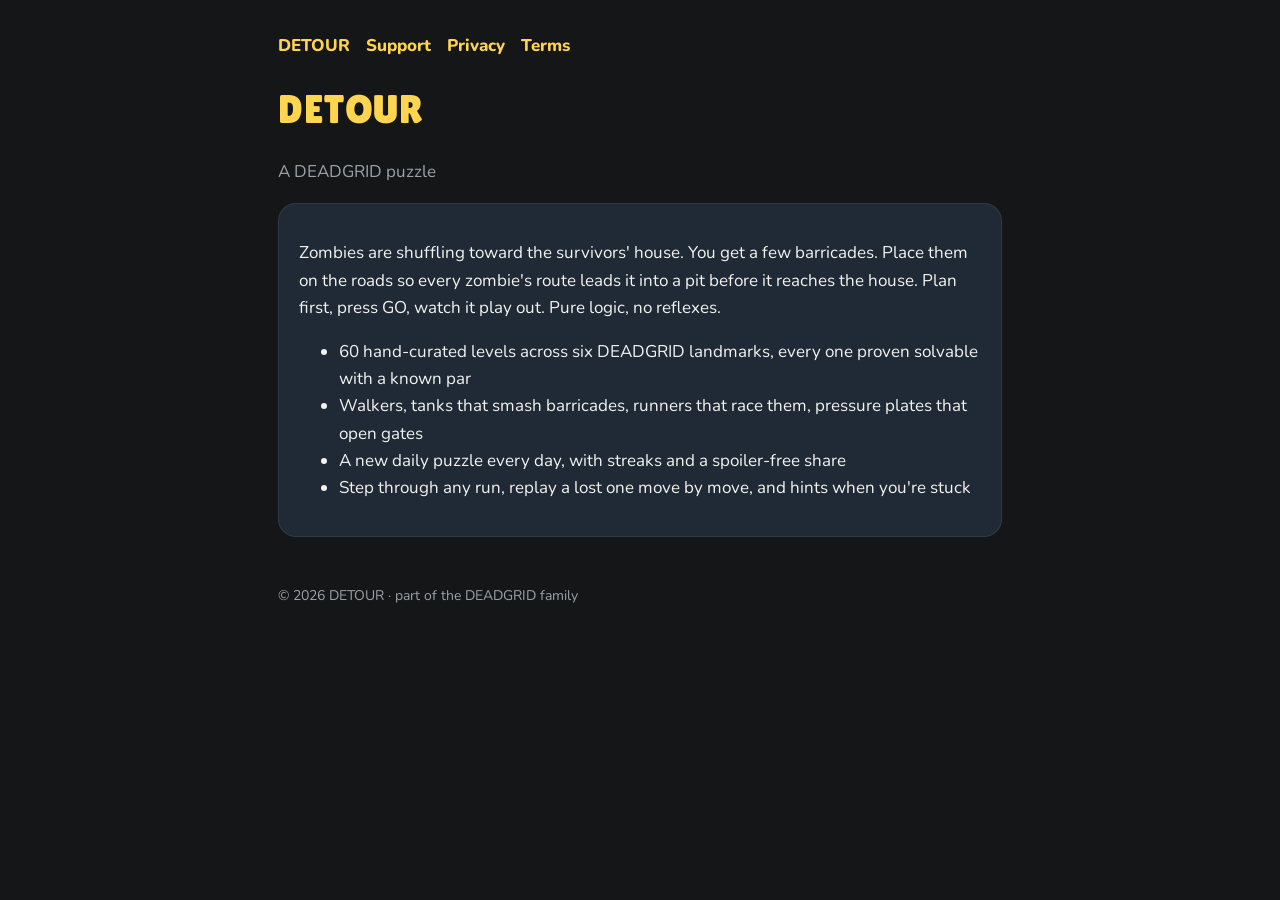
==== index.html @ 41f87248 "DETOUR public pages: landing, privacy, terms, support, app-ads.txt Co-Authored-By: Claude Opus 5.5 <" ====
<!doctype html><html lang="en"><head><meta charset="utf-8"><meta name="viewport" content="width=device-width, initial-scale=1"><link rel="preconnect" href="https://fonts.googleapis.com"><link href="https://fonts.googleapis.com/css2?family=Lilita+One&family=Nunito:wght@400;800&display=swap" rel="stylesheet"><link rel="stylesheet" href="style.css"><title>DETOUR</title></head><body><main><nav><a href="index.html">DETOUR</a><a href="support.html">Support</a><a href="privacy.html">Privacy</a><a href="terms.html">Terms</a></nav>
<h1>DETOUR</h1><p class="soft">A DEADGRID puzzle</p>
<div class="card"><p>Zombies are shuffling toward the survivors' house. You get a few barricades. Place them on the roads so every zombie's route leads it into a pit before it reaches the house. Plan first, press GO, watch it play out. Pure logic, no reflexes.</p>
<ul><li>60 hand-curated levels across six DEADGRID landmarks, every one proven solvable with a known par</li>
<li>Walkers, tanks that smash barricades, runners that race them, pressure plates that open gates</li>
<li>A new daily puzzle every day, with streaks and a spoiler-free share</li>
<li>Step through any run, replay a lost one move by move, and hints when you're stuck</li></ul></div>
<footer>© 2026 DETOUR · part of the DEADGRID family</footer></main></body></html>
---- style.css ----
:root { --bg: #141618; --card: #1f2a36; --ink: #f4f2ee; --soft: #9aa3ab; --gold: #ffd54f; --accent: #ff5d3b; }
* { box-sizing: border-box; }
body { margin: 0; background: var(--bg); color: var(--ink); font: 17px/1.6 "Nunito", system-ui, -apple-system, sans-serif; }
main { max-width: 760px; margin: 0 auto; padding: 32px 18px 64px; }
h1, h2, .logo { font-family: "Lilita One", "Nunito", sans-serif; font-weight: 400; letter-spacing: .5px; }
h1 { font-size: 40px; margin: 8px 0 4px; color: var(--gold); }
h2 { font-size: 24px; margin-top: 36px; }
a { color: var(--gold); }
.card { background: var(--card); border-radius: 18px; padding: 18px 20px; margin: 18px 0; border: 1px solid rgba(255,255,255,.08); }
.soft { color: var(--soft); }
nav { display: flex; gap: 16px; flex-wrap: wrap; margin-bottom: 18px; }
nav a { text-decoration: none; font-weight: 800; }
footer { margin-top: 48px; color: var(--soft); font-size: 14px; }
table { border-collapse: collapse; width: 100%; }
td, th { text-align: left; padding: 8px; border-bottom: 1px solid rgba(255,255,255,.08); vertical-align: top; }
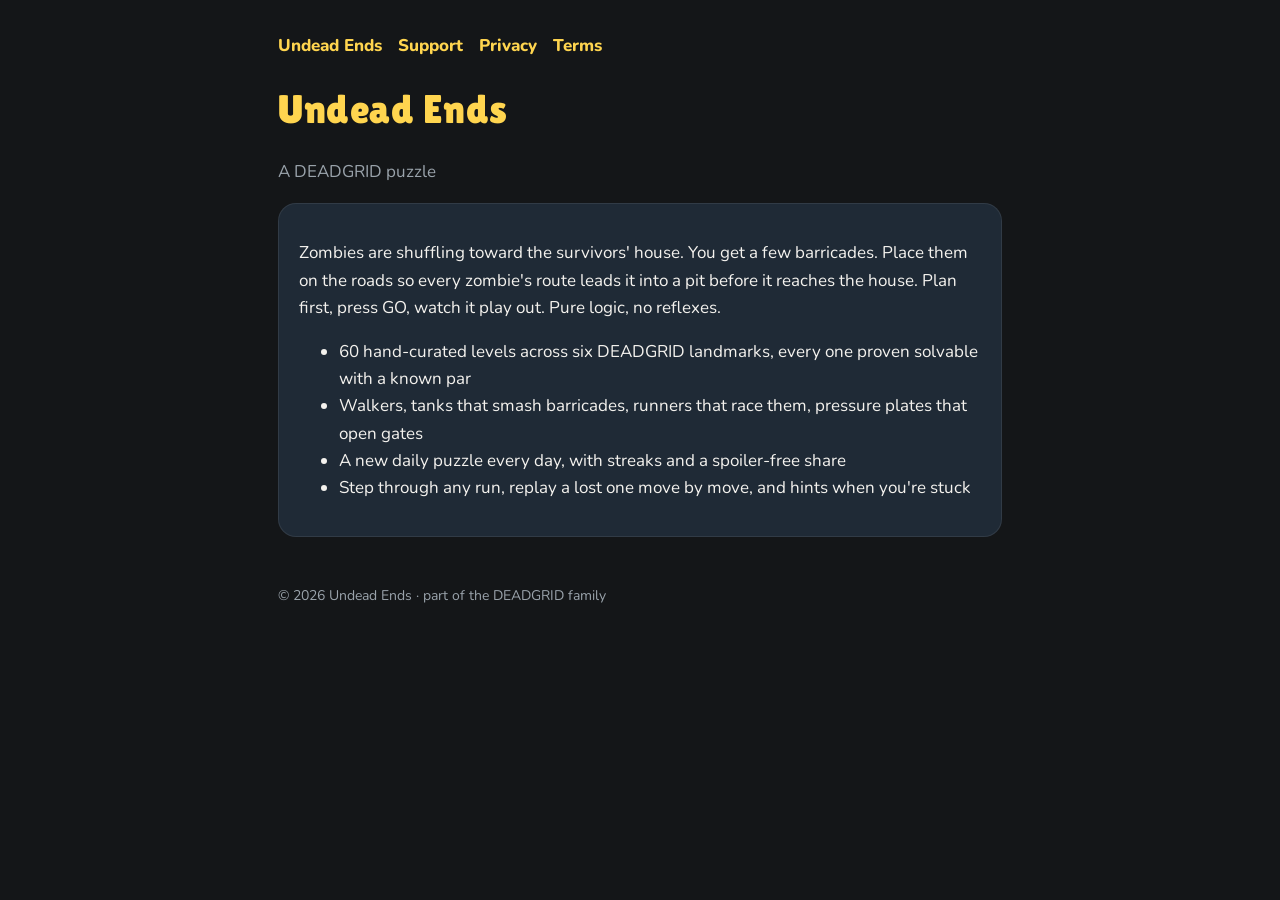
==== commit f33830bc: "Rename DETOUR to Undead Ends on the public pages; privacy policy covers ratings, in-game feedback an" ====
--- a/index.html
+++ b/index.html
@@ -1,8 +1,8 @@
-<!doctype html><html lang="en"><head><meta charset="utf-8"><meta name="viewport" content="width=device-width, initial-scale=1"><link rel="preconnect" href="https://fonts.googleapis.com"><link href="https://fonts.googleapis.com/css2?family=Lilita+One&family=Nunito:wght@400;800&display=swap" rel="stylesheet"><link rel="stylesheet" href="style.css"><title>DETOUR</title></head><body><main><nav><a href="index.html">DETOUR</a><a href="support.html">Support</a><a href="privacy.html">Privacy</a><a href="terms.html">Terms</a></nav>
-<h1>DETOUR</h1><p class="soft">A DEADGRID puzzle</p>
+<!doctype html><html lang="en"><head><meta charset="utf-8"><meta name="viewport" content="width=device-width, initial-scale=1"><link rel="preconnect" href="https://fonts.googleapis.com"><link href="https://fonts.googleapis.com/css2?family=Lilita+One&family=Nunito:wght@400;800&display=swap" rel="stylesheet"><link rel="stylesheet" href="style.css"><title>Undead Ends</title></head><body><main><nav><a href="index.html">Undead Ends</a><a href="support.html">Support</a><a href="privacy.html">Privacy</a><a href="terms.html">Terms</a></nav>
+<h1>Undead Ends</h1><p class="soft">A DEADGRID puzzle</p>
 <div class="card"><p>Zombies are shuffling toward the survivors' house. You get a few barricades. Place them on the roads so every zombie's route leads it into a pit before it reaches the house. Plan first, press GO, watch it play out. Pure logic, no reflexes.</p>
 <ul><li>60 hand-curated levels across six DEADGRID landmarks, every one proven solvable with a known par</li>
 <li>Walkers, tanks that smash barricades, runners that race them, pressure plates that open gates</li>
 <li>A new daily puzzle every day, with streaks and a spoiler-free share</li>
 <li>Step through any run, replay a lost one move by move, and hints when you're stuck</li></ul></div>
-<footer>© 2026 DETOUR · part of the DEADGRID family</footer></main></body></html>
+<footer>© 2026 Undead Ends · part of the DEADGRID family</footer></main></body></html>
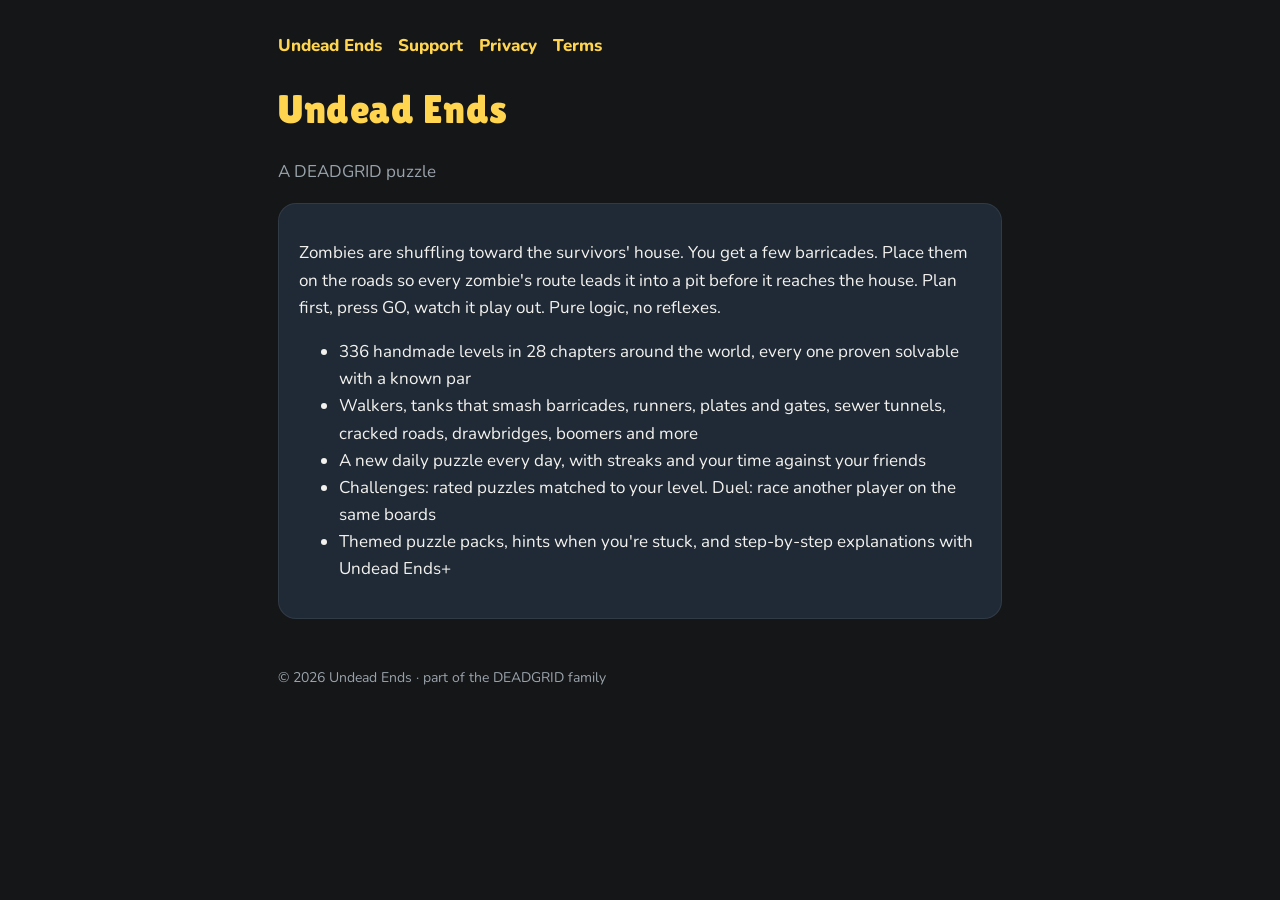
==== commit acb854d8: "Public pages match the game: 336 levels and modes, privacy policy covers reports/blocks, feedback, p" ====
--- a/index.html
+++ b/index.html
@@ -1,8 +1,10 @@
 <!doctype html><html lang="en"><head><meta charset="utf-8"><meta name="viewport" content="width=device-width, initial-scale=1"><link rel="preconnect" href="https://fonts.googleapis.com"><link href="https://fonts.googleapis.com/css2?family=Lilita+One&family=Nunito:wght@400;800&display=swap" rel="stylesheet"><link rel="stylesheet" href="style.css"><title>Undead Ends</title></head><body><main><nav><a href="index.html">Undead Ends</a><a href="support.html">Support</a><a href="privacy.html">Privacy</a><a href="terms.html">Terms</a></nav>
 <h1>Undead Ends</h1><p class="soft">A DEADGRID puzzle</p>
 <div class="card"><p>Zombies are shuffling toward the survivors' house. You get a few barricades. Place them on the roads so every zombie's route leads it into a pit before it reaches the house. Plan first, press GO, watch it play out. Pure logic, no reflexes.</p>
-<ul><li>60 hand-curated levels across six DEADGRID landmarks, every one proven solvable with a known par</li>
-<li>Walkers, tanks that smash barricades, runners that race them, pressure plates that open gates</li>
-<li>A new daily puzzle every day, with streaks and a spoiler-free share</li>
-<li>Step through any run, replay a lost one move by move, and hints when you're stuck</li></ul></div>
-<footer>© 2026 Undead Ends · part of the DEADGRID family</footer></main></body></html>
+<ul><li>336 handmade levels in 28 chapters around the world, every one proven solvable with a known par</li>
+<li>Walkers, tanks that smash barricades, runners, plates and gates, sewer tunnels, cracked roads, drawbridges, boomers and more</li>
+<li>A new daily puzzle every day, with streaks and your time against your friends</li>
+<li>Challenges: rated puzzles matched to your level. Duel: race another player on the same boards</li>
+<li>Themed puzzle packs, hints when you're stuck, and step-by-step explanations with Undead Ends+</li></ul></div>
+<footer>© 2026 Undead Ends · part of the DEADGRID family</footer>
+</main></body></html>
